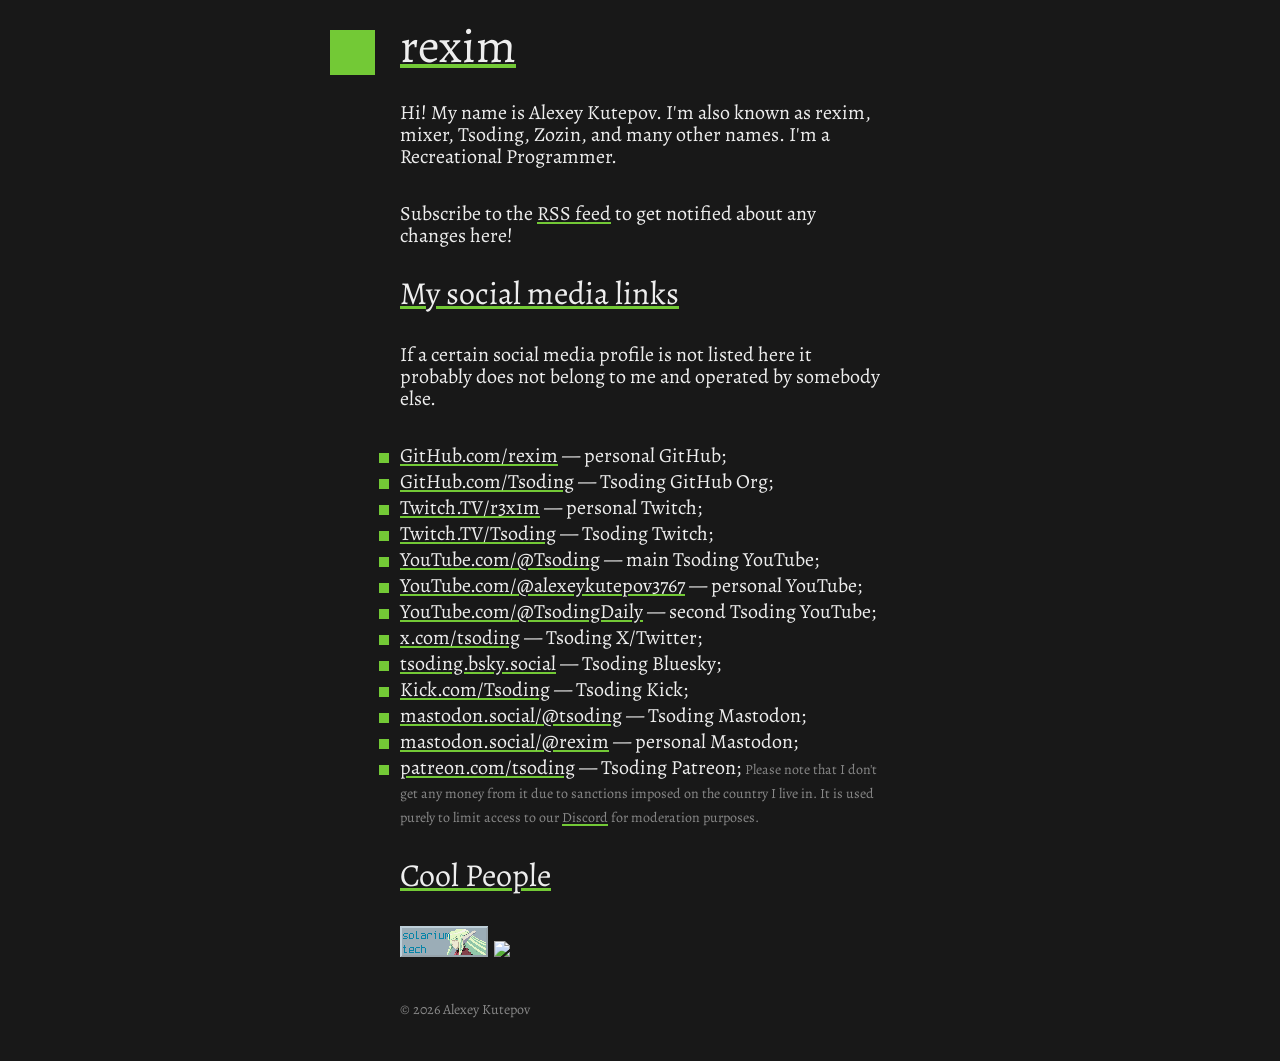
==== index.html @ 4477d647 "Add Patreon to "My social media links"" ====
<!DOCTYPE html>
<html>
  <head>
    <title>rexim</title>
    <link rel="icon" type="image/png" href="favicon.png" />
    <link rel="stylesheet" href="reset.css" />
    <link rel="stylesheet" href="main.css" />
    <link rel="alternate" type="application/rss+xml" title="RSS 2.0" href="/rss.xml"/>
    <meta property="og:site_name" content="rexim" />
    <meta property="og:title" content="rexim" />
    <meta property="og:url" content="https://rexim.github.io/" />
    <meta property="og:image" content="https://rexim.github.io/favicon.png" />
    <meta name="twitter:card" content="summary_large_image" />
  </head>
  <body>
    <button class="logo"></button>
    <h1 id="title"><a href="#title">rexim</a></h1>
    <p>Hi! My name is Alexey Kutepov. I'm also known as rexim, mixer, Tsoding, Zozin, and many other names. I'm a Recreational Programmer.</p>
    <p>Subscribe to the <a href="/rss.xml">RSS feed</a> to get notified about any changes here!</p>
    <h2 id="socials"><a href="#socials">My social media links</a></h2>
    <p>If a certain social media profile is not listed here it probably does not belong to me and operated by somebody else.</p>
    <ul>
      <li><a href="https://github.com/rexim" target="_blank">GitHub.com/rexim</a> &mdash; personal GitHub;</li>
      <li><a href="https://github.com/tsoding" target="_blank">GitHub.com/Tsoding</a> &mdash; Tsoding GitHub Org;</li>
      <li><a href="https://twitch.tv/r3x1m" target="_blank">Twitch.TV/r3x1m</a> &mdash; personal Twitch;</li>
      <li><a href="https://twitch.tv/tsoding" target="_blank">Twitch.TV/Tsoding</a> &mdash; Tsoding Twitch;</li>
      <li><a href="https://www.youtube.com/@Tsoding" target="_blank">YouTube.com/@Tsoding</a> &mdash; main Tsoding YouTube;</li>
      <li><a href="https://www.youtube.com/@alexeykutepov3767" target="_blank">YouTube.com/@alexeykutepov3767</a> &mdash; personal YouTube;</li>
      <li><a href="https://www.youtube.com/@TsodingDaily" target="_blank">YouTube.com/@TsodingDaily</a> &mdash; second Tsoding YouTube;</li>
      <li><a href="https://x.com/tsoding" target="_blank">x.com/tsoding</a> &mdash; Tsoding X/Twitter;</li>
      <li><a href="https://bsky.app/profile/tsoding.bsky.social" target="_blank">tsoding.bsky.social</a> &mdash; Tsoding Bluesky;</li>
      <li><a href="https://kick.com/tsoding" target="_blank">Kick.com/Tsoding</a> &mdash; Tsoding Kick;</li>
      <li><a href="https://mastodon.social/@tsoding" target="_blank">mastodon.social/@tsoding</a> &mdash; Tsoding Mastodon;</li>
      <li><a href="https://mastodon.social/@rexim" target="_blank">mastodon.social/@rexim</a> &mdash; personal Mastodon;</li>
      <li><a href="https://patreon.com/tsoding" target="_blank">patreon.com/tsoding</a> &mdash; Tsoding Patreon; <small> Please note that I don't get any money from it due to sanctions imposed on the country I live in. It is used purely to limit access to our <a href="https://discord.gg/KehewYS" target="_blank">Discord</a> for moderation purposes.</small></li>
    </ul>
    <h2 id="frens"><a href="#frens">Cool People</a><h2>
    <p>
      <a href="http://solarium.technology/" target="_blank"><img src="img/solarium.png"></a>
      <a href="https://jadey.net/" target="_blank"><img src="https://jadey.net/tailbutton.png"></a>
    </p>
    <small>&copy 2026 Alexey Kutepov</small>
  </body>
</html>
---- main.css ----
@font-face {
    font-family: Alegreya;
    src: url(fonts/Alegreya-Regular.ttf);
}
body {
    width: 480px;
    margin: auto;
    position: relative;
    background: #181818;
    color: #EEE;
    font-family: Alegreya;
    font-size: 20px;
    line-height: 22px;
    margin-top: 35px;
    margin-bottom: 35px;
}
small {
    color: #888;
    font-size: 14px;
}
h1 {
    color: #EEE;
    font-size: 48px;
    margin-bottom: 45px;
}
h2 {
    color: #EEE;
    font-size: 32px;
    margin-bottom: 40px;
}
h3 {
    color: #EEE;
    font-size: 24px;
    margin-bottom: 35px;
}
p {
    margin-bottom: 35px;
}
ul {
    margin-bottom: 35px;
    list-style-type: none;
}
li::before {
    content: "";
    position: absolute;
    width: 10px;
    height: 10px;
    background-color: #73c936;
    top: 0.5rem;
    left: -21px;
    transition: all 0.2s;
}
li {
    position: relative;
    margin-bottom: 4px;
}
a:link {
    color: #EEE;
    text-decoration: underline;
    text-decoration-thickness: 2px;
    text-decoration-color: #73c936;
    transition: text-decoration-color 0.2s;
    text-underline-offset: 2px;
}
small a:link {
    color: #888;
}
a:visited {
    color: #EEE;
    text-decoration: underline;
    text-decoration-thickness: 2px;
    text-decoration-color: #73c936;
    transition: text-decoration-color 0.2s;
    text-underline-offset: 2px;
}
a:hover {
    color: #EEE;
    text-decoration: underline;
    text-decoration-thickness: 2px;
    text-decoration-color: #EEE;
    transition: text-decoration-color 0.2s;
    text-underline-offset: 2px;
}
a:active {
    color: #EEE;
    text-decoration: underline;
    text-decoration-thickness: 2px;
    text-decoration-color: #f43841;
    transition: text-decoration-color 0.2s;
    text-underline-offset: 2px;
} 
h1 a:link {
    text-decoration-thickness: 4px;
}
h2 a:link {
    text-decoration-thickness: 3px;
}
.logo {
    border: none;
    position: absolute;
    background: #73c936;
    width: 45px;
    height: 45px;
    left: -70px;
    top: -5px;
    border-radius: 0%;
    transition: all 0.2s;
}

li:has(a:hover)::before,
.logo:hover,
body:has(.logo:hover) li::before {
    border-radius: 50%;
}

li:has(a:active)::before,
.logo:active,
body:has(.logo:active) li::before {
    background: #f43841;
    border-radius: 0%;
    transform: rotate(45deg);
}

body:has(.logo:active) a:link,
body:has(.logo:active) a:visited {
    text-decoration-color: #f43841;
}
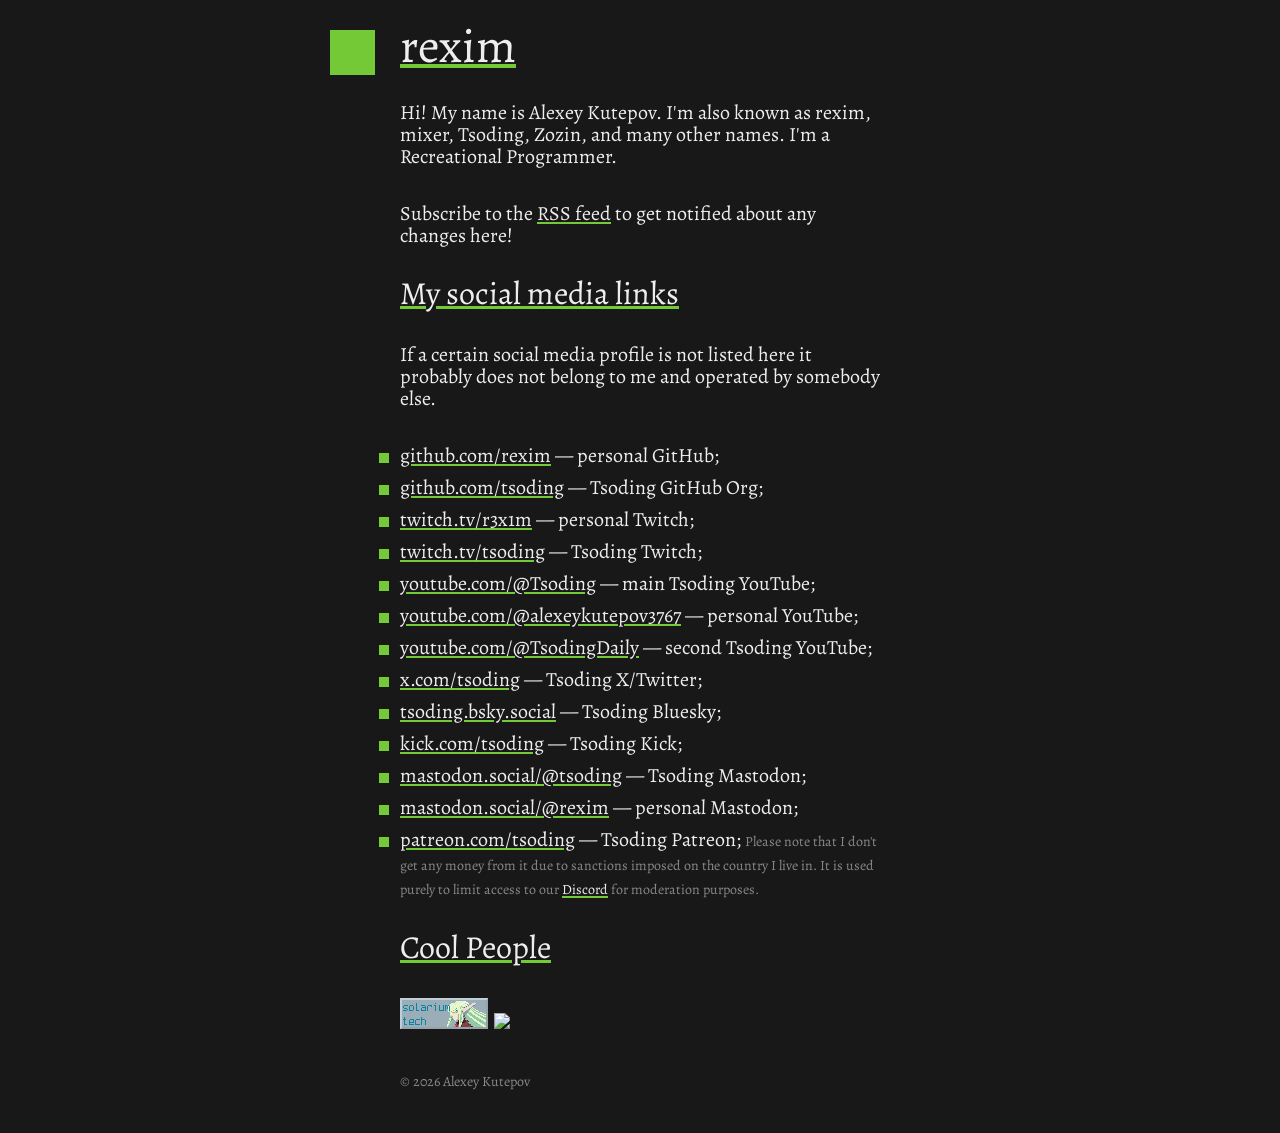
==== commit ec54d6d3: "Remove pretentious casing" ====
--- a/index.html
+++ b/index.html
@@ -20,16 +20,16 @@
     <h2 id="socials"><a href="#socials">My social media links</a></h2>
     <p>If a certain social media profile is not listed here it probably does not belong to me and operated by somebody else.</p>
     <ul>
-      <li><a href="https://github.com/rexim" target="_blank">GitHub.com/rexim</a> &mdash; personal GitHub;</li>
-      <li><a href="https://github.com/tsoding" target="_blank">GitHub.com/Tsoding</a> &mdash; Tsoding GitHub Org;</li>
-      <li><a href="https://twitch.tv/r3x1m" target="_blank">Twitch.TV/r3x1m</a> &mdash; personal Twitch;</li>
-      <li><a href="https://twitch.tv/tsoding" target="_blank">Twitch.TV/Tsoding</a> &mdash; Tsoding Twitch;</li>
-      <li><a href="https://www.youtube.com/@Tsoding" target="_blank">YouTube.com/@Tsoding</a> &mdash; main Tsoding YouTube;</li>
-      <li><a href="https://www.youtube.com/@alexeykutepov3767" target="_blank">YouTube.com/@alexeykutepov3767</a> &mdash; personal YouTube;</li>
-      <li><a href="https://www.youtube.com/@TsodingDaily" target="_blank">YouTube.com/@TsodingDaily</a> &mdash; second Tsoding YouTube;</li>
+      <li><a href="https://github.com/rexim" target="_blank">github.com/rexim</a> &mdash; personal GitHub;</li>
+      <li><a href="https://github.com/tsoding" target="_blank">github.com/tsoding</a> &mdash; Tsoding GitHub Org;</li>
+      <li><a href="https://twitch.tv/r3x1m" target="_blank">twitch.tv/r3x1m</a> &mdash; personal Twitch;</li>
+      <li><a href="https://twitch.tv/tsoding" target="_blank">twitch.tv/tsoding</a> &mdash; Tsoding Twitch;</li>
+      <li><a href="https://www.youtube.com/@Tsoding" target="_blank">youtube.com/@Tsoding</a> &mdash; main Tsoding YouTube;</li>
+      <li><a href="https://www.youtube.com/@alexeykutepov3767" target="_blank">youtube.com/@alexeykutepov3767</a> &mdash; personal YouTube;</li>
+      <li><a href="https://www.youtube.com/@TsodingDaily" target="_blank">youtube.com/@TsodingDaily</a> &mdash; second Tsoding YouTube;</li>
       <li><a href="https://x.com/tsoding" target="_blank">x.com/tsoding</a> &mdash; Tsoding X/Twitter;</li>
       <li><a href="https://bsky.app/profile/tsoding.bsky.social" target="_blank">tsoding.bsky.social</a> &mdash; Tsoding Bluesky;</li>
-      <li><a href="https://kick.com/tsoding" target="_blank">Kick.com/Tsoding</a> &mdash; Tsoding Kick;</li>
+      <li><a href="https://kick.com/tsoding" target="_blank">kick.com/tsoding</a> &mdash; Tsoding Kick;</li>
       <li><a href="https://mastodon.social/@tsoding" target="_blank">mastodon.social/@tsoding</a> &mdash; Tsoding Mastodon;</li>
       <li><a href="https://mastodon.social/@rexim" target="_blank">mastodon.social/@rexim</a> &mdash; personal Mastodon;</li>
       <li><a href="https://patreon.com/tsoding" target="_blank">patreon.com/tsoding</a> &mdash; Tsoding Patreon; <small> Please note that I don't get any money from it due to sanctions imposed on the country I live in. It is used purely to limit access to our <a href="https://discord.gg/KehewYS" target="_blank">Discord</a> for moderation purposes.</small></li>
--- a/main.css
+++ b/main.css
@@ -52,7 +52,7 @@
 }
 li {
     position: relative;
-    margin-bottom: 4px;
+    margin-bottom: 10px;
 }
 a:link {
     color: #EEE;
@@ -61,9 +61,6 @@
     text-decoration-color: #73c936;
     transition: text-decoration-color 0.2s;
     text-underline-offset: 2px;
-}
-small a:link {
-    color: #888;
 }
 a:visited {
     color: #EEE;
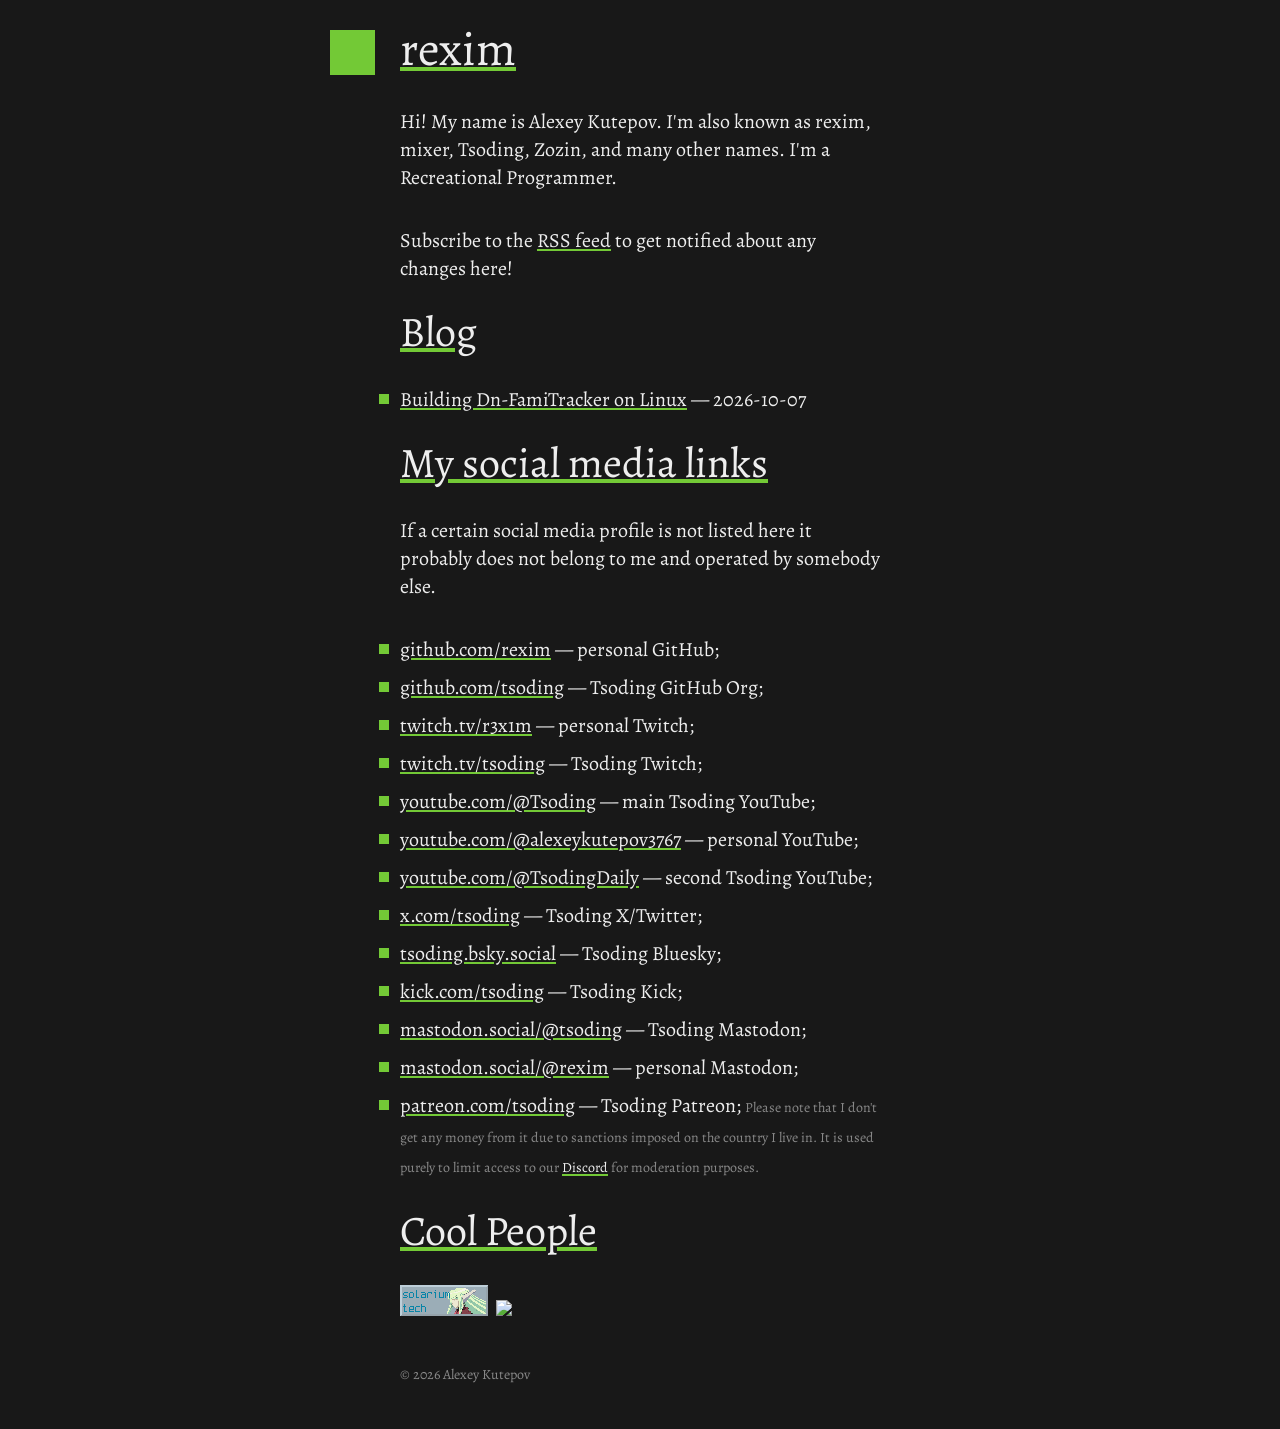
==== commit d7bc4921: "First Blog Post: Building Dn-FamiTracker on Linux" ====
--- a/index.html
+++ b/index.html
@@ -17,6 +17,10 @@
     <h1 id="title"><a href="#title">rexim</a></h1>
     <p>Hi! My name is Alexey Kutepov. I'm also known as rexim, mixer, Tsoding, Zozin, and many other names. I'm a Recreational Programmer.</p>
     <p>Subscribe to the <a href="/rss.xml">RSS feed</a> to get notified about any changes here!</p>
+    <h2 id="blog"><a href="#blog">Blog</a></h2>
+    <ul>
+      <li><a href="blog/building-dn-famitracker-on-linux.html">Building Dn-FamiTracker on Linux</a> &mdash; 2026-10-07</li>
+    </ul>
     <h2 id="socials"><a href="#socials">My social media links</a></h2>
     <p>If a certain social media profile is not listed here it probably does not belong to me and operated by somebody else.</p>
     <ul>
--- a/main.css
+++ b/main.css
@@ -1,6 +1,10 @@
 @font-face {
     font-family: Alegreya;
     src: url(fonts/Alegreya-Regular.ttf);
+}
+@font-face {
+    font-family: Iosevka-Light;
+    src: url(fonts/Iosevka-Light.woff2);
 }
 body {
     width: 480px;
@@ -10,7 +14,7 @@
     color: #EEE;
     font-family: Alegreya;
     font-size: 20px;
-    line-height: 22px;
+    line-height: 28px;
     margin-top: 35px;
     margin-bottom: 35px;
 }
@@ -18,20 +22,48 @@
     color: #888;
     font-size: 14px;
 }
+samp {
+    display: block;
+    font-family: Iosevka-Light;
+    font-size: 16px;
+    padding: 20px;
+    text-wrap: nowrap;
+}
+code {
+    font-family: Iosevka-Light;
+    font-size: 16px;
+    border: solid 1px;
+    padding-top: 2px;
+    padding-bottom: 2px;
+    padding-left: 4px;
+    padding-right: 4px;
+    border-radius: 4px;
+    background: #202020;
+    text-wrap: nowrap;
+}
 h1 {
     color: #EEE;
     font-size: 48px;
     margin-bottom: 45px;
+    text-wrap: nowrap;
 }
 h2 {
     color: #EEE;
-    font-size: 32px;
+    font-size: 42px;
     margin-bottom: 40px;
+    text-wrap: nowrap;
 }
 h3 {
     color: #EEE;
-    font-size: 24px;
+    font-size: 36px;
     margin-bottom: 35px;
+    text-wrap: nowrap;
+}
+h4 {
+    color: #EEE;
+    font-size: 30px;
+    margin-bottom: 35px;
+    text-wrap: nowrap;
 }
 p {
     margin-bottom: 35px;
@@ -90,7 +122,13 @@
     text-decoration-thickness: 4px;
 }
 h2 a:link {
-    text-decoration-thickness: 3px;
+    text-decoration-thickness: 4px;
+}
+h3 a:link {
+    text-decoration-thickness: 4px;
+}
+h4 a:link {
+    text-decoration-thickness: 4px;
 }
 .logo {
     border: none;
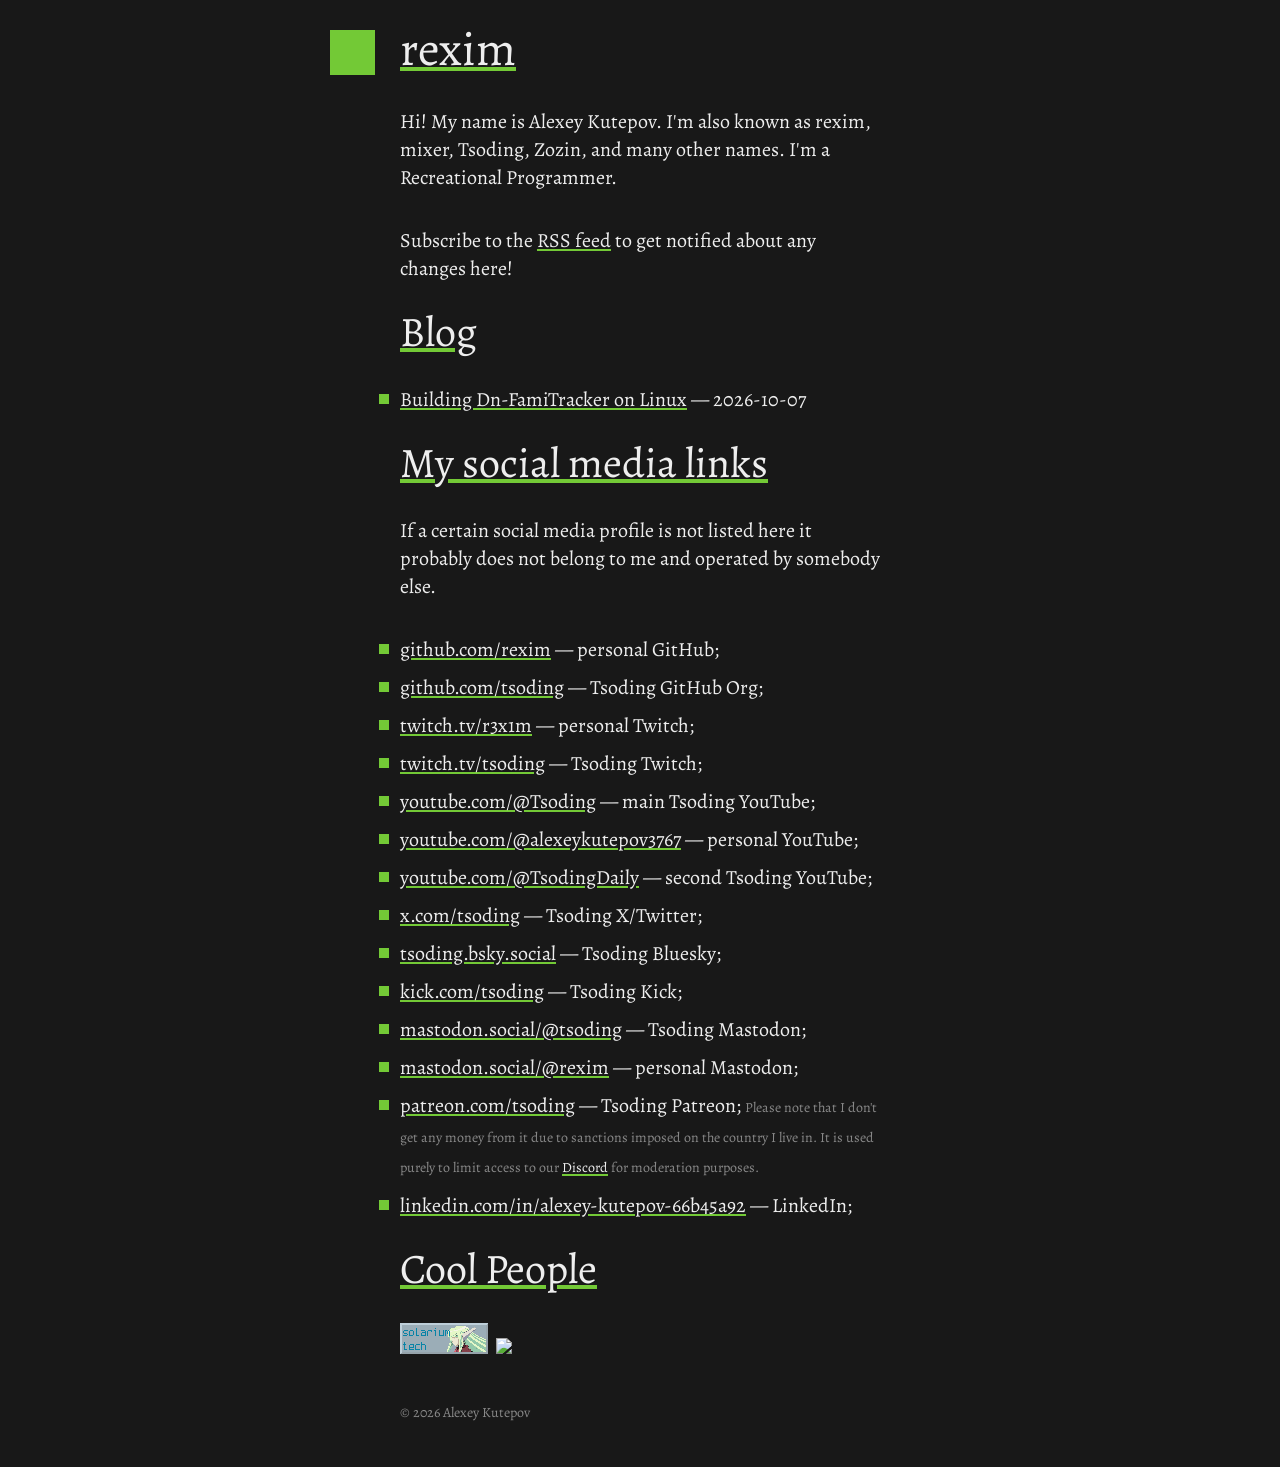
==== commit c2ad88a6: "LinkedIn Added to "My social media links"" ====
--- a/index.html
+++ b/index.html
@@ -2,9 +2,9 @@
 <html>
   <head>
     <title>rexim</title>
-    <link rel="icon" type="image/png" href="favicon.png" />
-    <link rel="stylesheet" href="reset.css" />
-    <link rel="stylesheet" href="main.css" />
+    <link rel="icon" type="image/png" href="/favicon.png" />
+    <link rel="stylesheet" href="/reset.css" />
+    <link rel="stylesheet" href="/main.css" />
     <link rel="alternate" type="application/rss+xml" title="RSS 2.0" href="/rss.xml"/>
     <meta property="og:site_name" content="rexim" />
     <meta property="og:title" content="rexim" />
@@ -14,7 +14,7 @@
   </head>
   <body>
     <button class="logo"></button>
-    <h1 id="title"><a href="#title">rexim</a></h1>
+    <h1><a href="/">rexim</a></h1>
     <p>Hi! My name is Alexey Kutepov. I'm also known as rexim, mixer, Tsoding, Zozin, and many other names. I'm a Recreational Programmer.</p>
     <p>Subscribe to the <a href="/rss.xml">RSS feed</a> to get notified about any changes here!</p>
     <h2 id="blog"><a href="#blog">Blog</a></h2>
@@ -37,6 +37,7 @@
       <li><a href="https://mastodon.social/@tsoding" target="_blank">mastodon.social/@tsoding</a> &mdash; Tsoding Mastodon;</li>
       <li><a href="https://mastodon.social/@rexim" target="_blank">mastodon.social/@rexim</a> &mdash; personal Mastodon;</li>
       <li><a href="https://patreon.com/tsoding" target="_blank">patreon.com/tsoding</a> &mdash; Tsoding Patreon; <small> Please note that I don't get any money from it due to sanctions imposed on the country I live in. It is used purely to limit access to our <a href="https://discord.gg/KehewYS" target="_blank">Discord</a> for moderation purposes.</small></li>
+      <li><a href="https://www.linkedin.com/in/alexey-kutepov-66b45a92/" target="_blank">linkedin.com/in/alexey-kutepov-66b45a92</a> &mdash; LinkedIn;</li>
     </ul>
     <h2 id="frens"><a href="#frens">Cool People</a><h2>
     <p>
